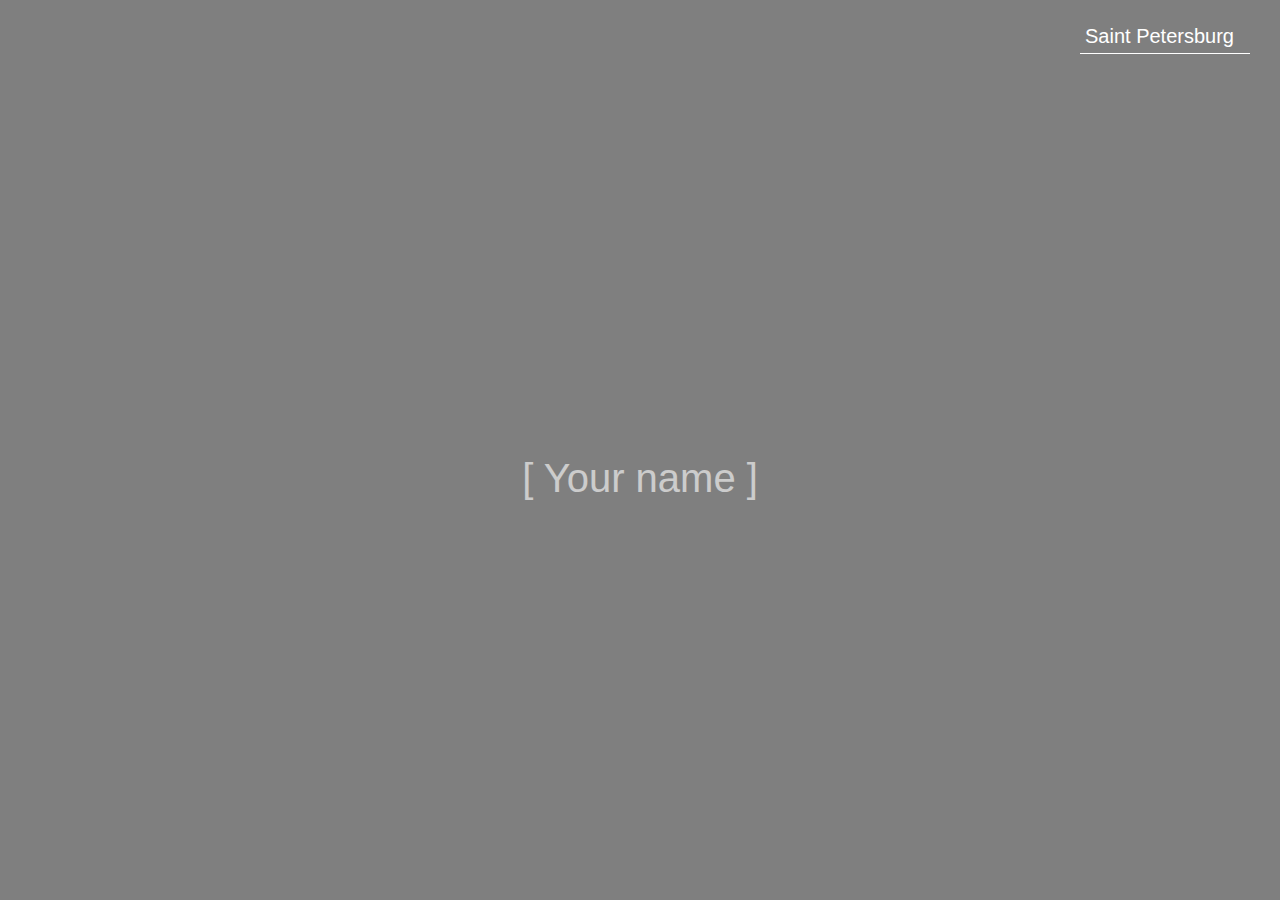
==== momentum/index.html @ f3dc39a8 "feat: add weather" ====
<!DOCTYPE html>
<html lang="en">
<head>
	<meta charset="UTF-8">
	<meta http-equiv="X-UA-Compatible" content="IE=edge">
	<meta name="viewport" content="width=device-width, initial-scale=1.0">
	<link rel="shortcut icon" href="assets/favicon.ico" type="image/x-icon">
	<link rel="stylesheet" href="css/style.css">
	<title>Momentum</title>
</head>
<body>
	<div class="wrapper">
		<header class="header">
			<div class="header-body">
				<div class="header-body-player player">
					<div class="player-controls">
						<button class="player-controls__prev player-icon"></button>
						<button class="player-controls__play player-icon"></button>
						<button class="player-controls__next player-icon"></button>
					 </div>
					 <ul class="player-list"></ul>
				</div>
				<div class="header-body-weather weather">
					<input type="text" class="weather__city" value="Saint Petersburg">
					<i class="weather__icon owf"></i>
					<div class="weather__error" hidden></div>
					<div class="weather-description">
					  <span class="weather-description__temperature"></span>
					  <span class="weather-description__description"></span>
					</div>
					<div class="weather__wind"></div>
					<div class="weather__humidity"></div>
				</div>
			</div>
		</header>
		<main class="content">
			<div class="content-body">
				<div class="content-body-slider slider">
					<div class="slider-icons">
						<button class="slider-icons__prev slider-icon"></button>
						<button class="slider-icons__next slider-icon"></button>
					 </div>
				</div>
				<time class="content-body__time"></time>
				<date class="content-body__date"></date>
				<div class="content-body-greeting">
					<span class="content-body-greeting__text"></span>
					<!-- <input type="text" class="content-body-greeting__name" placeholder="[ Your name ]" maxlength="10"> -->
					<span class="content-body-greeting__name">[ Your name ]</span>
				</div>
			</div>
		</main>
		<footer class="footer">
			<div class="footer-body">
				<button class="footer-body__change"></button>
				<div class="footer-body-quote">
					<div class="footer-body-quote__text"></div>
			  		<div class="footer-body-quote__anchor"></div>
				</div>
			</div>
		</footer>
	</div>	
	<!-- <script type="module" src="js/mainInfo.js"></script> -->
	<script type="module" src="js/script.js"></script>
</body>
</html>
---- momentum/css/style.css ----
@charset "UTF-8";
@font-face {
  font-family: "Arial-MT";
  src: url("../assets/fonts/Arial-MT.woff"); /* Путь к файлу со шрифтом */
}
/*!
 *  owfont-regular 1.0.0 by Deniz Fuchidzhiev - http://websygen.com
 *  License - font: SIL OFL 1.1, css: MIT License
 */
/* FONT PATH
 * -------------------------- */
@font-face {
  font-family: "owfont";
  src: url("../assets/fonts/owfont-regular.eot?v=1.0.0");
  src: url("../assets/fonts/owfont-regular.eot?#iefix&v=1.0.0") format("embedded-opentype"), url("../assets/fonts/owfont-regular.woff") format("woff"), url("../assets/fonts/owfont-regular.ttf") format("truetype"), url("../assets/fonts/owfont-regular.svg#owf-regular") format("svg");
  font-weight: normal;
  font-style: normal;
}
.owf {
  display: inline-block;
  font: normal normal normal 14px/1 owfont;
  font-size: inherit;
  text-rendering: auto;
  -webkit-font-smoothing: antialiased;
  -moz-osx-font-smoothing: grayscale;
  transform: translate(0, 0);
}

/* makes the font 33% larger relative to the icon container */
.owf-lg {
  font-size: 1.33333333em;
  line-height: 0.75em;
  vertical-align: -15%;
}

.owf-2x {
  font-size: 2em;
}

.owf-3x {
  font-size: 3em;
}

.owf-4x {
  font-size: 4em;
}

.owf-5x {
  font-size: 5em;
}

.owf-fw {
  width: 1.28571429em;
  text-align: center;
}

.owf-ul {
  padding-left: 0;
  margin-left: 2.14285714em;
  list-style-type: none;
}

.owf-ul > li {
  position: relative;
}

.owf-li {
  position: absolute;
  left: -2.14285714em;
  width: 2.14285714em;
  top: 0.14285714em;
  text-align: center;
}

.owf-li.owf-lg {
  left: -1.85714286em;
}

.owf-border {
  padding: 0.2em 0.25em 0.15em;
  border: solid 0.08em #eeeeee;
  border-radius: 0.1em;
}

.owf-pull-right {
  float: right;
}

.owf-pull-left {
  float: left;
}

.owf.owf-pull-left {
  margin-right: 0.3em;
}

.owf.owf-pull-right {
  margin-left: 0.3em;
}

/* owfont uses the Unicode Private Use Area (PUA) to ensure screen
 readers do not read off random characters that represent icons */
/*   Weather Condition Codes    */
/*   Thunderstorm - - - - - - - - - - - - - - - - - - - - - - - - - - - - - - - - - - - -    */
/* thunderstorm with light rain */
.owf-200:before,
.owf-200-d:before,
.owf-200-n:before {
  content: "\eb28";
}

/* thunderstorm with rain */
.owf-201:before,
.owf-201-d:before,
.owf-201-n:before {
  content: "\eb29";
}

/* thunderstorm with heavy rain */
.owf-202:before,
.owf-202-d:before,
.owf-202-n:before {
  content: "\eb2a";
}

/*  light thunderstorm  */
.owf-210:before,
.owf-210-d:before,
.owf-210-n:before {
  content: "\eb32";
}

/*  thunderstorm  */
.owf-211:before,
.owf-211-d:before,
.owf-211-n:before {
  content: "\eb33";
}

/*   heavy thunderstorm   */
.owf-212:before,
.owf-212-d:before,
.owf-212-n:before {
  content: "\eb34";
}

/*   ragged thunderstorm   */
.owf-221:before,
.owf-221-d:before,
.owf-221-n:before {
  content: "\eb3d";
}

/*  thunderstorm with light drizzle    */
.owf-230:before,
.owf-230-d:before,
.owf-230-n:before {
  content: "\eb46";
}

/*  thunderstorm with drizzle     */
.owf-231:before,
.owf-231-d:before,
.owf-231-n:before {
  content: "\eb47";
}

/* thunderstorm with heavy drizzle     */
.owf-232:before,
.owf-232-d:before,
.owf-232-n:before {
  content: "\eb48";
}

/*   Drizzle - - - - - - - - - - - - - - - - - - - - - - - - - - - - - - - - - - - -    */
/*  light intensity drizzle */
.owf-300:before,
.owf-300-d:before,
.owf-300-n:before {
  content: "\eb8c";
}

/*  drizzle */
.owf-301:before,
.owf-301-d:before,
.owf-301-n:before {
  content: "\eb8d";
}

/*  heavy intensity drizzle  */
.owf-302:before,
.owf-302-d:before,
.owf-302-n:before {
  content: "\eb8e";
}

/*   light intensity drizzle rain  */
.owf-310:before,
.owf-310-d:before,
.owf-310-n:before {
  content: "\eb96";
}

/*  drizzle rain  */
.owf-311:before,
.owf-311-d:before,
.owf-311-n:before {
  content: "\eb97";
}

/* heavy intensity drizzle rain */
.owf-312:before,
.owf-312-d:before,
.owf-312-n:before {
  content: "\eb98";
}

/* shower rain and drizzle  */
.owf-313:before,
.owf-313-d:before,
.owf-313-n:before {
  content: "\eb99";
}

/* heavy shower rain and drizzle*/
.owf-314:before,
.owf-314-d:before,
.owf-314-n:before {
  content: "\eb9a";
}

/* shower drizzle */
.owf-321:before,
.owf-321-d:before,
.owf-321-n:before {
  content: "\eba1";
}

/*   Rain - - - - - - - - - - - - - - - - - - - - - - - - - - - - - - - - - - - -    */
/* light rain  */
.owf-500:before,
.owf-500-d:before,
.owf-500-n:before {
  content: "\ec54";
}

/* moderate rain  */
.owf-501:before,
.owf-501-d:before,
.owf-501-n:before {
  content: "\ec55";
}

/* heavy intensity rain  */
.owf-502:before,
.owf-502-d:before,
.owf-502-n:before {
  content: "\ec56";
}

/* very heavy rain   */
.owf-503:before,
.owf-503-d:before,
.owf-503-n:before {
  content: "\ec57";
}

/* extreme rain    */
.owf-504:before,
.owf-504-d:before,
.owf-504-n:before {
  content: "\ec58";
}

/* freezing rain    */
.owf-511:before,
.owf-511-d:before,
.owf-511-n:before {
  content: "\ec5f";
}

/*  light intensity shower rain    */
.owf-520:before,
.owf-520-d:before,
.owf-520-n:before {
  content: "\ec68";
}

/* shower rain  */
.owf-521:before,
.owf-521-d:before,
.owf-521-n:before {
  content: "\ec69";
}

/*  heavy intensity shower rain  */
.owf-522:before,
.owf-522-d:before,
.owf-522-n:before {
  content: "\ec6a";
}

/* ragged shower rain  */
.owf-531:before,
.owf-531-d:before,
.owf-531-n:before {
  content: "\ec73";
}

/*   Snow - - - - - - - - - - - - - - - - - - - - - - - - - - - - - - - - - - - -    */
/* light snow  */
.owf-600:before,
.owf-600-d:before,
.owf-600-n:before {
  content: "\ecb8";
}

/*  snow  */
.owf-601:before,
.owf-601-d:before,
.owf-601-n:before {
  content: "\ecb9";
}

/*   heavy snow   */
.owf-602:before,
.owf-602-d:before,
.owf-602-n:before {
  content: "\ecba";
}

/*  sleet  */
.owf-611:before,
.owf-611-d:before,
.owf-611-n:before {
  content: "\ecc3";
}

/*   shower sleet */
.owf-612:before,
.owf-612-d:before,
.owf-612-n:before {
  content: "\ecc4";
}

/* light rain and snow */
.owf-615:before,
.owf-615-d:before,
.owf-615-n:before {
  content: "\ecc7";
}

/* rain and snow  */
.owf-616:before,
.owf-616-d:before,
.owf-616-n:before {
  content: "\ecc8";
}

/* light shower snow  */
.owf-620:before,
.owf-620-d:before,
.owf-620-n:before {
  content: "\eccc";
}

/* shower snow  */
.owf-621:before,
.owf-621-d:before,
.owf-621-n:before {
  content: "\eccd";
}

/* heavy shower snow  */
.owf-622:before,
.owf-622-d:before,
.owf-622-n:before {
  content: "\ecce";
}

/*   Atmosphere - - - - - - - - - - - - - - - - - - - - - - - - - - - - - - - - - - - -    */
/* mist */
.owf-701:before,
.owf-701-d:before,
.owf-701-n:before {
  content: "\ed1d";
}

/* smoke */
.owf-711:before,
.owf-711-d:before,
.owf-711-n:before {
  content: "\ed27";
}

/* haze */
.owf-721:before,
.owf-721-d:before,
.owf-721-n:before {
  content: "\ed31";
}

/* Sand/Dust Whirls */
.owf-731:before,
.owf-731-d:before,
.owf-731-n:before {
  content: "\ed3b";
}

/* Fog */
.owf-741:before,
.owf-741-d:before,
.owf-741-n:before {
  content: "\ed45";
}

/* sand */
.owf-751:before,
.owf-751-d:before,
.owf-751-n:before {
  content: "\ed4f";
}

/* dust */
.owf-761:before,
.owf-761-d:before,
.owf-761-n:before {
  content: "\ed59";
}

/*  VOLCANIC ASH  */
.owf-762:before,
.owf-762-d:before,
.owf-762-n:before {
  content: "\ed5a";
}

/* SQUALLS */
.owf-771:before,
.owf-771-d:before,
.owf-771-n:before {
  content: "\ed63";
}

/* TORNADO */
.owf-781:before,
.owf-781-d:before,
.owf-781-n:before {
  content: "\ed6d";
}

/*   Clouds - - - - - - - - - - - - - - - - - - - - - - - - - - - - - - - - - - - -    */
/*  sky is clear  */ /*  Calm  */
.owf-800:before,
.owf-800-d:before,
.owf-951:before,
.owf-951-d:before {
  content: "\ed80";
}

.owf-800-n:before,
.owf-951-n:before {
  content: "\f168";
}

/*  few clouds   */
.owf-801:before,
.owf-801-d:before {
  content: "\ed81";
}

.owf-801-n:before {
  content: "\f169";
}

/* scattered clouds */
.owf-802:before,
.owf-802-d:before {
  content: "\ed82";
}

.owf-802-n:before {
  content: "\f16a";
}

/* broken clouds  */
.owf-803:before,
.owf-803-d:before,
.owf-803-n:before {
  content: "\ed83";
}

/* overcast clouds  */
.owf-804:before,
.owf-804-d:before,
.owf-804-n:before {
  content: "\ed84";
}

/*   Extreme - - - - - - - - - - - - - - - - - - - - - - - - - - - - - - - - - - - -    */
/* tornado  */
.owf-900:before,
.owf-900-d:before,
.owf-900-n:before {
  content: "\ede4";
}

/*  tropical storm  */
.owf-901:before,
.owf-901-d:before,
.owf-901-n:before {
  content: "\ede5";
}

/* hurricane */
.owf-902:before,
.owf-902-d:before,
.owf-902-n:before {
  content: "\ede6";
}

/* cold */
.owf-903:before,
.owf-903-d:before,
.owf-903-n:before {
  content: "\ede7";
}

/* hot */
.owf-904:before,
.owf-904-d:before,
.owf-904-n:before {
  content: "\ede8";
}

/* windy */
.owf-905:before,
.owf-905-d:before,
.owf-905-n:before {
  content: "\ede9";
}

/* hail */
.owf-906:before,
.owf-906-d:before,
.owf-906-n:before {
  content: "\edea";
}

/*   Additional - - - - - - - - - - - - - - - - - - - - - - - - - - - - - - - - - - - -    */
/* Setting */
.owf-950:before,
.owf-950-d:before,
.owf-950-n:before {
  content: "\ee16";
}

/*  Light breeze  */
.owf-952:before,
.owf-952-d:before,
.owf-952-n:before {
  content: "\ee18";
}

/*  Gentle Breeze  */
.owf-953:before,
.owf-953-d:before,
.owf-953-n:before {
  content: "\ee19";
}

/*  Moderate breeze  */
.owf-954:before,
.owf-954-d:before,
.owf-954-n:before {
  content: "\ee1a";
}

/* Fresh Breeze  */
.owf-955:before,
.owf-955-d:before,
.owf-955-n:before {
  content: "\ee1b";
}

/* Strong  Breeze  */
.owf-956:before,
.owf-956-d:before,
.owf-956-n:before {
  content: "\ee1c";
}

/* High wind, near gale  */
.owf-957:before,
.owf-957-d:before,
.owf-957-n:before {
  content: "\ee1d";
}

/* Gale */
.owf-958:before,
.owf-958-d:before,
.owf-958-n:before {
  content: "\ee1e";
}

/*  Severe Gale  */
.owf-959:before,
.owf-959-d:before,
.owf-959-n:before {
  content: "\ee1f";
}

/* Storm */
.owf-960:before,
.owf-960-d:before,
.owf-960-n:before {
  content: "\ee20";
}

/*  Violent Storm  */
.owf-961:before,
.owf-961-d:before,
.owf-961-n:before {
  content: "\ee21";
}

/* Hurricane */
.owf-962:before,
.owf-962-d:before,
.owf-962-n:before {
  content: "\ee22";
}

* {
  padding: 0px;
  margin: 0px;
  border: 0px;
}

*,
*:before,
*:after {
  box-sizing: border-box;
}

:focus,
:active {
  outline: none;
}

a:focus,
a:active {
  outline: none;
}

html,
body {
  height: 100%;
  min-width: 320pxpx;
}

body {
  color: #fff;
  line-height: 1;
  font-family: "Arial";
  font-size: 16px;
}

input,
button,
textarea {
  font-family: "Arial";
  font-size: inherit;
}

button {
  cursor: pointer;
  color: inherit;
  background-color: inherit;
}

a {
  color: inherit;
}

a:link,
a:visited {
  text-decoration: none;
}

a:hover {
  text-decoration: none;
}

ul li {
  list-style: none;
}

img {
  vertical-align: top;
}

h1,
h2,
h3,
h4,
h5,
h6 {
  font-weight: inherit;
  font-size: inherit;
}

html {
  scroll-behavior: smooth;
}

body {
  min-width: 480px;
  min-height: 100vh;
  text-align: center;
  background: url("../assets/img/bg.jpg") center/cover, rgba(0, 0, 0, 0.5);
  background-blend-mode: multiply;
  transition: background-image 1s ease-in-out;
}
body.lock {
  overflow: hidden;
}
@media (max-width: 768px) {
  body.lock {
    width: 100%;
    position: fixed;
  }
}

.wrapper {
  width: 100%;
  min-height: 100%;
  overflow: hidden;
}
.container {
  max-width: 1170px;
  width: 100%;
  margin: 0px auto;
  color: #000;
}
@media (max-width: 1182px) {
  .container {
    max-width: 970px;
  }
}
@media (max-width: 993px) {
  .container {
    max-width: 750px;
  }
}
@media (max-width: 768px) {
  .container {
    max-width: none;
    padding: 0;
  }
}

.header {
  width: 100%;
  height: 30vh;
  min-height: 220px;
  padding: 20px;
}

.header-body {
  display: flex;
  justify-content: space-between;
  align-items: flex-start;
}

.player-controls {
  width: 120px;
  margin-bottom: 28px;
  display: flex;
  align-items: center;
  justify-content: space-between;
}
.player-controls__prev {
  background-image: url("../assets/svg/play-prev.svg");
}
.player-controls__play {
  width: 40px;
  height: 40px;
  background-size: 40px 40px;
  background-image: url("../assets/svg/play.svg");
}
.player-controls__pause {
  background-image: url("../assets/svg/pause.svg");
}
.player-controls__next {
  background-image: url("../assets/svg/play-next.svg");
}

.player-list {
  text-align: left;
}
.player-list__item {
  position: relative;
  padding: 5px 5px 5px 20px;
  opacity: 0.8;
  transition: 0.3s;
  cursor: pointer;
}
.player-list__item:hover {
  opacity: 1;
}
.player-list__item::before {
  content: "✓";
  position: absolute;
  left: 0;
  top: 2px;
  font-weight: 900;
}
.player-list__item.active::before {
  color: #C5B358;
}

.header-body-weather {
  width: 180px;
  max-height: 180px;
  display: flex;
  flex-direction: column;
  justify-content: space-between;
  align-items: flex-start;
  text-align: left;
}

.weather {
  font-size: 18px;
  line-height: 23px;
}
.weather__city {
  width: 170px;
  height: 34px;
  padding: 5px;
  border-bottom: 1px solid #fff;
  background-color: transparent;
  font-size: 20px;
  line-height: 24px;
  color: #fff;
}
.weather__city::-moz-placeholder {
  font-size: 20px;
  color: #fff;
  opacity: 0.6;
}
.weather__city::placeholder {
  font-size: 20px;
  color: #fff;
  opacity: 0.6;
}
.weather__icon {
  font-size: 44px;
  padding: 15px 0;
}
.weather__error {
  margin: 10px 0px 0px 0px;
}
.weather-description {
  display: flex;
  flex-wrap: wrap;
  justify-content: flex-start;
  align-items: center;
  -moz-column-gap: 14px;
       column-gap: 14px;
}
.footer {
  width: 100%;
  height: 30vh;
  min-height: 160px;
  padding: 20px;
  display: flex;
  flex-direction: column;
  justify-content: flex-end;
  align-items: center;
}

.footer-body__change {
  margin: 0px 0px 30px 0px;
  background-image: url("../assets/svg/reload.svg");
}

.footer-body-quote__text {
  min-height: 32px;
}
.footer-body-quote__anchor {
  min-height: 20px;
}

.content {
  width: 100%;
  height: 40vh;
  min-height: 260px;
  padding: 20px;
  position: relative;
}

.content-body {
  display: flex;
  flex-direction: column;
  justify-content: center;
  align-items: center;
}
.content-body__time {
  min-height: 124px;
  display: block;
  font-family: "Arial-MT";
  font-size: 145px;
  letter-spacing: -10px;
}
@media (max-width: 768px) {
  .content-body__time {
    min-height: 80px;
    font-size: 80px;
    letter-spacing: -5px;
  }
}
.content-body__date {
  min-height: 28px;
  padding: 20px 0;
  font-size: 30px;
}
@media (max-width: 768px) {
  .content-body__date {
    font-size: 20px;
  }
}

.slider-icons__prev {
  left: 20px;
  background-image: url("../assets/svg/slider-prev.svg");
}
.slider-icons__next {
  right: 20px;
  background-image: url("../assets/svg/slider-next.svg");
}

.slider-icon {
  position: absolute;
  top: 50%;
  margin-top: -16px;
  cursor: pointer;
}

.content-body-greeting {
  width: 100vw;
  min-height: 48px;
  font-size: 45px;
}
@media (max-width: 768px) {
  .content-body-greeting {
    min-height: 40px;
    font-size: 32px;
  }
}
.content-body-greeting__name {
  font-size: 40px;
  color: #fff;
  text-align: center;
  background-color: transparent;
  opacity: 0.6;
  cursor: pointer;
}
.content-body-greeting__name.entered {
  opacity: 1;
}
@media (max-width: 768px) {
  .content-body-greeting__name {
    font-size: 32px;
  }
}

.btn {
  display: inline-block;
  padding: 0px 0px;
}
.btn.fw {
  width: 100%;
}

input[type=text], input[type=email], input[type=tel], textarea {
  -webkit-appearance: none;
  -moz-appearance: none;
  appearance: none;
}

.input {
  border-radius: 0 !important;
  width: 100%;
  display: block;
  padding: 0px 20px;
}
textarea.input {
  resize: none;
  padding: 0px 0px 0px 0px;
}

.player-icon,
.slider-icon,
.change-quote {
  width: 32px;
  height: 32px;
  background-size: 32px 32px;
  background-position: center center;
  background-repeat: no-repeat;
  background-color: transparent;
  border: 0;
  outline: 0;
  opacity: 0.8;
  cursor: pointer;
  transition: 0.3s;
}

.player-icon:hover,
.slider-icon:hover,
.change-quote:hover {
  opacity: 1;
}

.player-icon:active,
.slider-icon:active,
.change-quote:active {
  border: 0;
  outline: 0;
  transform: scale(1.1);
}
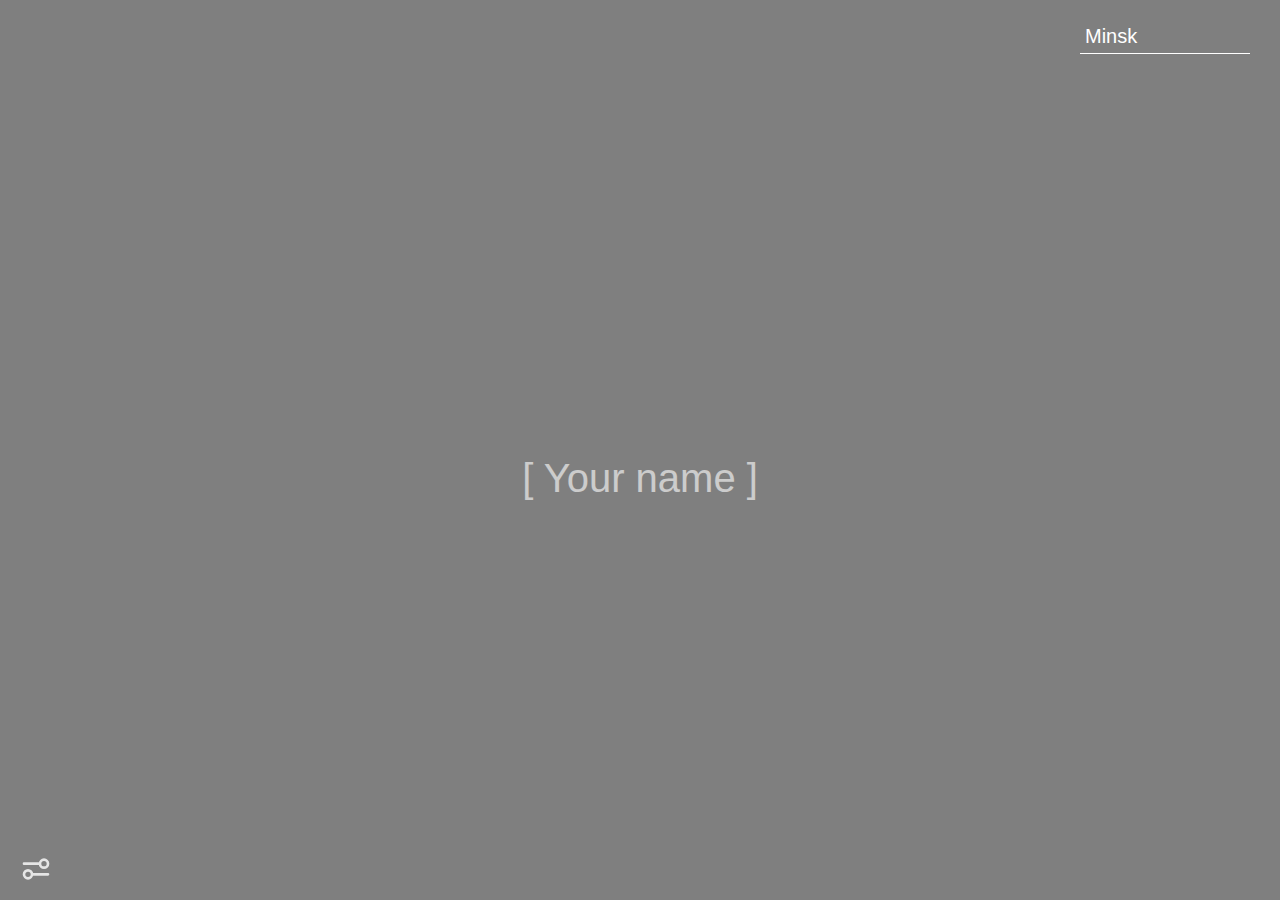
==== commit b6e44d8d: "feat: add settings menu" ====
--- a/momentum/index.html
+++ b/momentum/index.html
@@ -21,7 +21,7 @@
 					 <ul class="player-list"></ul>
 				</div>
 				<div class="header-body-weather weather">
-					<input type="text" class="weather__city" value="Saint Petersburg">
+					<input type="text" class="weather__city" value="Minsk">
 					<i class="weather__icon owf"></i>
 					<div class="weather__error" hidden></div>
 					<div class="weather-description">
@@ -52,10 +52,65 @@
 		</main>
 		<footer class="footer">
 			<div class="footer-body">
-				<button class="footer-body__change"></button>
+				<div class="footer-body-settings">
+					<div class="footer-body-settings-window">
+						<div class="footer-body-settings-window-title">Show</div>
+						<ul class="footer-body-settings-window-list">
+							<li class="footer-body-settings-window-list__option option">
+								<span class="option__text">Time</span>
+								<label class="switch">
+									<input type="checkbox" checked>
+									<span class="toggle"></span>
+								</label>
+							</li>
+							<li class="footer-body-settings-window-list__option option">
+								<span class="option__text">Date</span>
+								<label class="switch">
+									<input type="checkbox" checked>
+									<span class="toggle"></span>
+								</label>
+							</li>
+							<li class="footer-body-settings-window-list__option option">
+								<span class="option__text">Greeting</span>
+								<label class="switch">
+									<input type="checkbox" checked>
+									<span class="toggle"></span>
+								</label>
+							</li>
+							<li class="footer-body-settings-window-list__option option">
+								<span class="option__text">Quote</span>
+								<label class="switch">
+									<input type="checkbox" checked>
+									<span class="toggle"></span>
+								</label>
+							</li>
+							<li class="footer-body-settings-window-list__option option">
+								<span class="option__text">Weather</span>
+								<label class="switch">
+									<input type="checkbox" checked>
+									<span class="toggle"></span>
+								</label>
+							</li>
+							<li class="footer-body-settings-window-list__option option">
+								<span class="option__text">Audio</span>
+								<label class="switch">
+									<input type="checkbox" checked>
+									<span class="toggle"></span>
+								</label>
+							</li>
+						</ul>
+						<div class="footer-body-settings-window-title">Language</div>
+						<div class="footer-body-settings-window-language">
+							<button class="footer-body-settings-window-language__option active">EN</button>
+							<button class="footer-body-settings-window-language__option">RU</button>
+						</div>
+					</div>
+					<button class="footer-body-settings__button settings-icon"></button>
+				</div>
 				<div class="footer-body-quote">
+					<button class="footer-body__change change-quote"></button>
 					<div class="footer-body-quote__text"></div>
-			  		<div class="footer-body-quote__anchor"></div>
+			  		<div class="footer-body-quote__author"></div>
 				</div>
 			</div>
 		</footer>
--- a/momentum/css/style.css
+++ b/momentum/css/style.css
@@ -719,7 +719,8 @@
   min-width: 480px;
   min-height: 100vh;
   text-align: center;
-  background: url("../assets/img/bg.jpg") center/cover, rgba(0, 0, 0, 0.5);
+  background-position: center/cover;
+  background-color: rgba(0, 0, 0, 0.5);
   background-blend-mode: multiply;
   transition: background-image 1s ease-in-out;
 }
@@ -737,6 +738,11 @@
   width: 100%;
   min-height: 100%;
   overflow: hidden;
+  display: flex;
+  flex-direction: column;
+}
+.wrapper > main {
+  flex: 1 1 auto;
 }
 .container {
   max-width: 1170px;
@@ -790,7 +796,7 @@
   background-size: 40px 40px;
   background-image: url("../assets/svg/play.svg");
 }
-.player-controls__pause {
+.player-controls__play.play {
   background-image: url("../assets/svg/pause.svg");
 }
 .player-controls__next {
@@ -828,6 +834,7 @@
   flex-direction: column;
   justify-content: space-between;
   align-items: flex-start;
+  row-gap: 5px;
   text-align: left;
 }
 
@@ -872,27 +879,74 @@
 }
 .footer {
   width: 100%;
-  height: 30vh;
-  min-height: 160px;
   padding: 20px;
+}
+
+.footer-body {
   display: flex;
-  flex-direction: column;
-  justify-content: flex-end;
   align-items: center;
-}
-
+  justify-content: center;
+}
 .footer-body__change {
-  margin: 0px 0px 30px 0px;
   background-image: url("../assets/svg/reload.svg");
 }
 
+.footer-body-settings {
+  position: absolute;
+  bottom: 50px;
+  left: 20px;
+  color: #000;
+}
+.footer-body-settings__button {
+  position: absolute;
+  width: 100%;
+  height: 100%;
+  bottom: -35px;
+  left: 0;
+  background-image: url("../assets/svg/settings.svg");
+}
+.footer-body-settings__button.active {
+  opacity: 1;
+}
+
+.footer-body-settings-window {
+  opacity: 0;
+  padding: 20px;
+  border-radius: 3px;
+  background-color: #fff;
+  transition: all 0.3s ease 0s;
+}
+.footer-body-settings-window.open {
+  opacity: 1;
+}
+
+.footer-body-settings-window-title {
+  font-size: 18px;
+  line-height: 28px;
+  font-weight: 700;
+}
+
+.footer-body-settings-window-list__option {
+  display: flex;
+  justify-content: space-between;
+  align-items: center;
+  line-height: 24px;
+}
+
+.option__text {
+  margin: 0px 10px 0px 0px;
+}
+
+.footer-body-settings-window-language__option {
+  opacity: 0.6;
+}
+.footer-body-settings-window-language__option.active {
+  opacity: 1;
+}
+
 .footer-body-quote__text {
-  min-height: 32px;
-}
-.footer-body-quote__anchor {
-  min-height: 20px;
-}
-
+  padding: 20px 0;
+}
 .content {
   width: 100%;
   height: 40vh;
@@ -976,34 +1030,59 @@
   }
 }
 
-.btn {
+.switch {
+  position: relative;
   display: inline-block;
-  padding: 0px 0px;
-}
-.btn.fw {
-  width: 100%;
-}
-
-input[type=text], input[type=email], input[type=tel], textarea {
-  -webkit-appearance: none;
-  -moz-appearance: none;
-  appearance: none;
-}
-
-.input {
-  border-radius: 0 !important;
-  width: 100%;
-  display: block;
-  padding: 0px 20px;
-}
-textarea.input {
-  resize: none;
-  padding: 0px 0px 0px 0px;
+  width: 35px;
+  height: 18px;
+}
+
+.switch input {
+  opacity: 0;
+  width: 0;
+  height: 0;
+}
+
+.toggle {
+  position: absolute;
+  top: 0;
+  left: 0;
+  right: 0;
+  bottom: 0;
+  border-radius: 34px;
+  background-color: #ccc;
+  transition: all 0.3s ease 0s;
+  cursor: pointer;
+}
+
+.toggle:before {
+  content: "";
+  position: absolute;
+  height: 14px;
+  width: 14px;
+  left: 2px;
+  bottom: 2px;
+  background-color: white;
+  border-radius: 50%;
+  transition: all 0.3s ease 0s;
+}
+
+input:checked + .toggle {
+  background-color: #4cbf3f;
+}
+
+input:focus + .toggle {
+  box-shadow: 0 0 1px #4cbf3f;
+}
+
+input:checked + .toggle:before {
+  transform: translateX(17px);
 }
 
 .player-icon,
 .slider-icon,
-.change-quote {
+.change-quote,
+.settings-icon {
   width: 32px;
   height: 32px;
   background-size: 32px 32px;
@@ -1019,13 +1098,15 @@
 
 .player-icon:hover,
 .slider-icon:hover,
-.change-quote:hover {
+.change-quote:hover,
+.settings-icon:hover {
   opacity: 1;
 }
 
 .player-icon:active,
 .slider-icon:active,
-.change-quote:active {
+.change-quote:active,
+.settings-icon:active {
   border: 0;
   outline: 0;
   transform: scale(1.1);
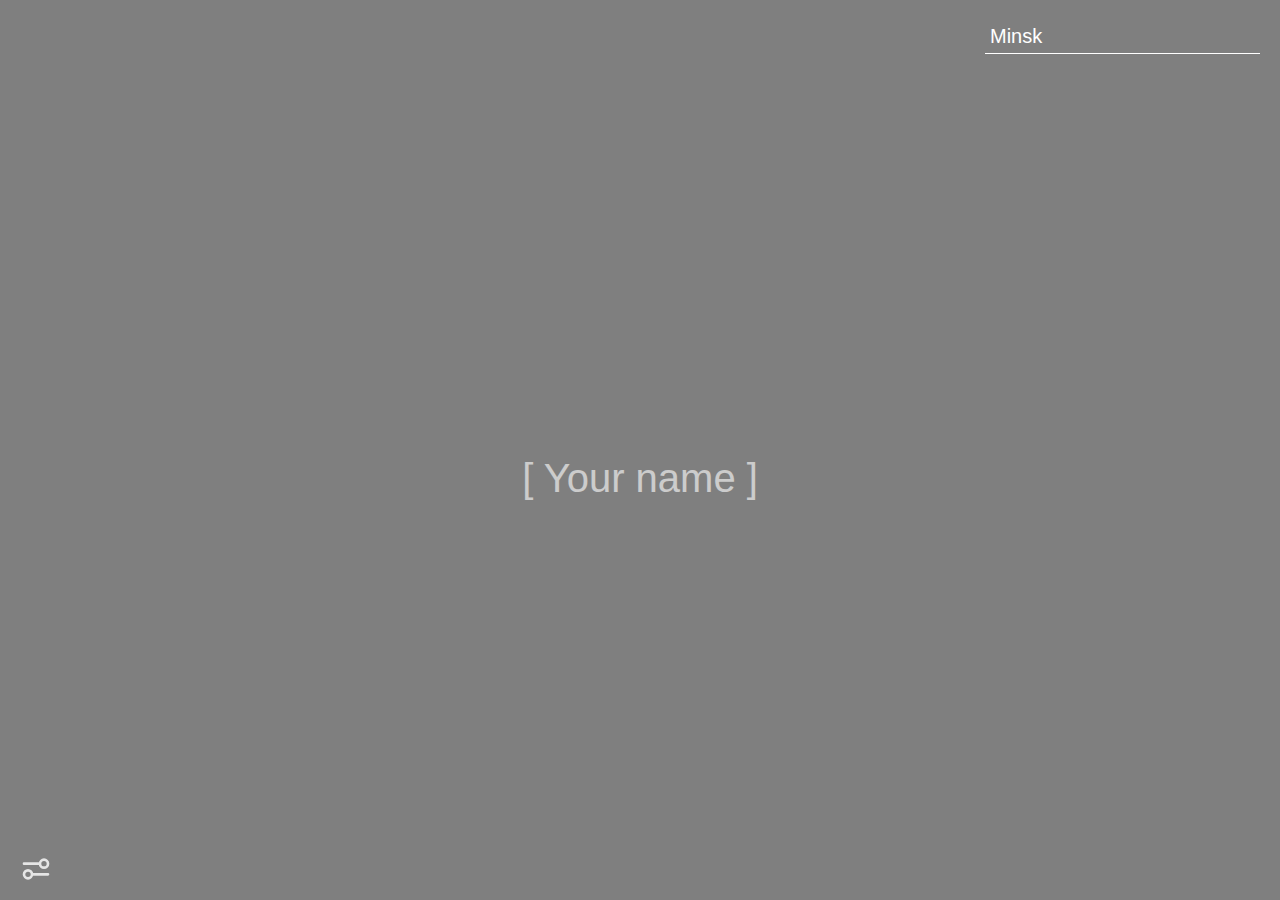
==== commit 928db24a: "feat: languages done" ====
--- a/momentum/index.html
+++ b/momentum/index.html
@@ -54,55 +54,55 @@
 			<div class="footer-body">
 				<div class="footer-body-settings">
 					<div class="footer-body-settings-window">
-						<div class="footer-body-settings-window-title">Show</div>
+						<div class="footer-body-settings-window-title"></div>
 						<ul class="footer-body-settings-window-list">
 							<li class="footer-body-settings-window-list__option option">
-								<span class="option__text">Time</span>
+								<span class="option__text"></span>
 								<label class="switch">
-									<input type="checkbox" checked>
+									<input type="checkbox" checked class="checkbox" data-value="0">
 									<span class="toggle"></span>
 								</label>
 							</li>
 							<li class="footer-body-settings-window-list__option option">
-								<span class="option__text">Date</span>
+								<span class="option__text"></span>
 								<label class="switch">
-									<input type="checkbox" checked>
+									<input type="checkbox" checked class="checkbox" data-value="1">
 									<span class="toggle"></span>
 								</label>
 							</li>
 							<li class="footer-body-settings-window-list__option option">
-								<span class="option__text">Greeting</span>
+								<span class="option__text"></span>
 								<label class="switch">
-									<input type="checkbox" checked>
+									<input type="checkbox" checked class="checkbox" data-value="2">
 									<span class="toggle"></span>
 								</label>
 							</li>
 							<li class="footer-body-settings-window-list__option option">
-								<span class="option__text">Quote</span>
+								<span class="option__text"></span>
 								<label class="switch">
-									<input type="checkbox" checked>
+									<input type="checkbox" checked class="checkbox" data-value="3">
 									<span class="toggle"></span>
 								</label>
 							</li>
 							<li class="footer-body-settings-window-list__option option">
-								<span class="option__text">Weather</span>
+								<span class="option__text"></span>
 								<label class="switch">
-									<input type="checkbox" checked>
+									<input type="checkbox" checked class="checkbox" data-value="4">
 									<span class="toggle"></span>
 								</label>
 							</li>
 							<li class="footer-body-settings-window-list__option option">
-								<span class="option__text">Audio</span>
+								<span class="option__text"></span>
 								<label class="switch">
-									<input type="checkbox" checked>
+									<input type="checkbox" checked class="checkbox" data-value="5">
 									<span class="toggle"></span>
 								</label>
 							</li>
 						</ul>
-						<div class="footer-body-settings-window-title">Language</div>
+						<div class="footer-body-settings-window-title"></div>
 						<div class="footer-body-settings-window-language">
-							<button class="footer-body-settings-window-language__option active">EN</button>
-							<button class="footer-body-settings-window-language__option">RU</button>
+							<button data-value = "0" class="footer-body-settings-window-language__option en">EN</button>
+							<button data-value = "1" class="footer-body-settings-window-language__option ru">RU</button>
 						</div>
 					</div>
 					<button class="footer-body-settings__button settings-icon"></button>
@@ -115,7 +115,6 @@
 			</div>
 		</footer>
 	</div>	
-	<!-- <script type="module" src="js/mainInfo.js"></script> -->
 	<script type="module" src="js/script.js"></script>
 </body>
 </html>--- a/momentum/css/style.css
+++ b/momentum/css/style.css
@@ -719,7 +719,8 @@
   min-width: 480px;
   min-height: 100vh;
   text-align: center;
-  background-position: center/cover;
+  background-position: center;
+  background-size: cover;
   background-color: rgba(0, 0, 0, 0.5);
   background-blend-mode: multiply;
   transition: background-image 1s ease-in-out;
@@ -780,6 +781,10 @@
   align-items: flex-start;
 }
 
+.header-body-player {
+  transition: all 0.3s ease 0s;
+}
+
 .player-controls {
   width: 120px;
   margin-bottom: 28px;
@@ -828,7 +833,7 @@
 }
 
 .header-body-weather {
-  width: 180px;
+  min-width: 200px;
   max-height: 180px;
   display: flex;
   flex-direction: column;
@@ -841,9 +846,10 @@
 .weather {
   font-size: 18px;
   line-height: 23px;
+  transition: all 0.3s ease 0s;
 }
 .weather__city {
-  width: 170px;
+  width: 100%;
   height: 34px;
   padding: 5px;
   border-bottom: 1px solid #fff;
@@ -944,6 +950,9 @@
   opacity: 1;
 }
 
+.footer-body-quote {
+  transition: all 0.3s ease 0s;
+}
 .footer-body-quote__text {
   padding: 20px 0;
 }
@@ -967,6 +976,10 @@
   font-family: "Arial-MT";
   font-size: 145px;
   letter-spacing: -10px;
+  transition: all 0.3s ease 0s;
+}
+.content-body__time.disabled {
+  height: 0;
 }
 @media (max-width: 768px) {
   .content-body__time {
@@ -978,7 +991,11 @@
 .content-body__date {
   min-height: 28px;
   padding: 20px 0;
+  transition: all 0.3s ease 0s;
   font-size: 30px;
+}
+.content-body__date.disabled {
+  height: 0;
 }
 @media (max-width: 768px) {
   .content-body__date {
@@ -997,8 +1014,7 @@
 
 .slider-icon {
   position: absolute;
-  top: 50%;
-  margin-top: -16px;
+  top: 30%;
   cursor: pointer;
 }
 
@@ -1006,6 +1022,10 @@
   width: 100vw;
   min-height: 48px;
   font-size: 45px;
+  transition: all 0.3s ease 0s;
+}
+.content-body-greeting.disabled {
+  height: 0;
 }
 @media (max-width: 768px) {
   .content-body-greeting {
@@ -1028,6 +1048,10 @@
   .content-body-greeting__name {
     font-size: 32px;
   }
+}
+
+.disabled {
+  opacity: 0;
 }
 
 .switch {
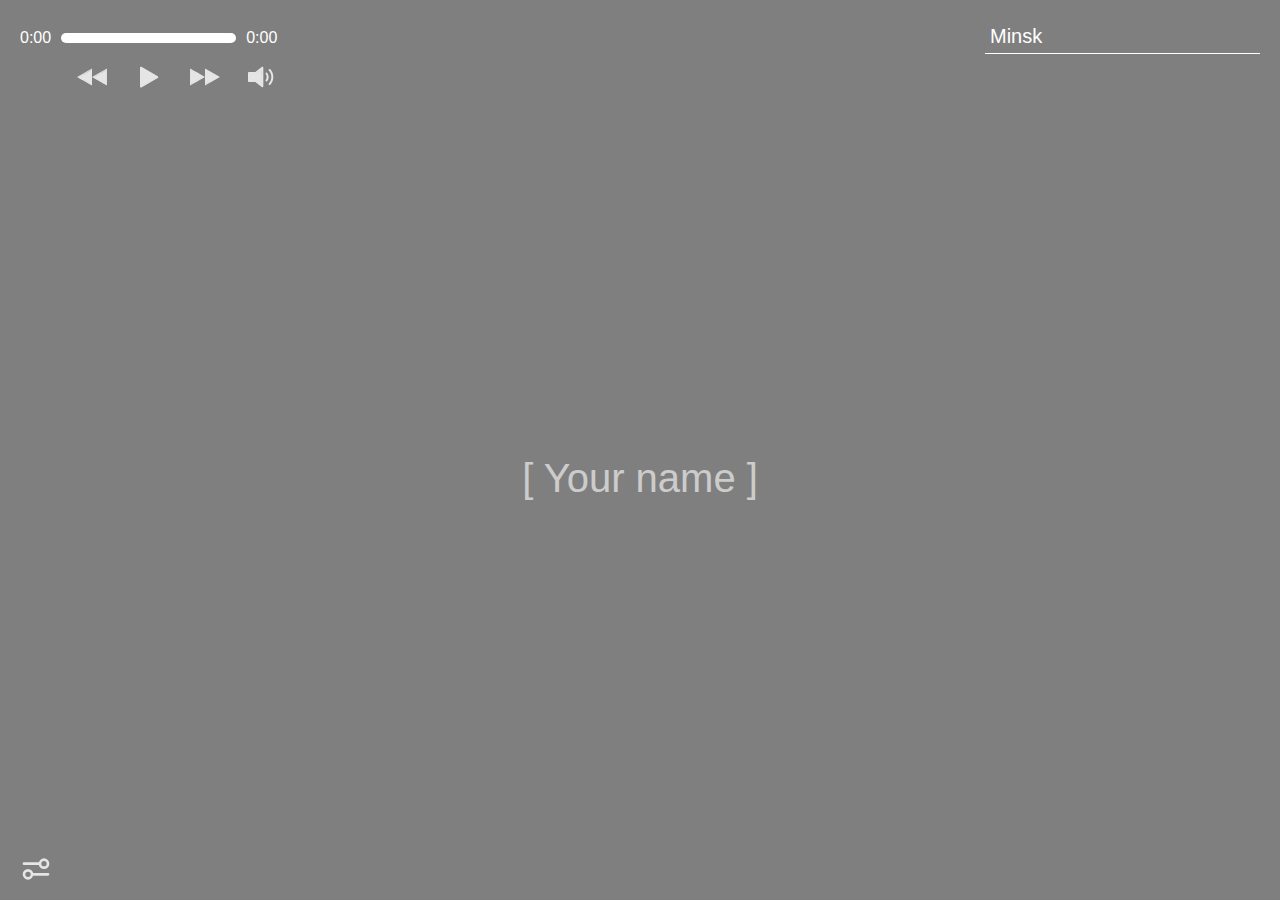
==== commit aa24d962: "feat: add advanced player" ====
--- a/momentum/index.html
+++ b/momentum/index.html
@@ -12,13 +12,33 @@
 	<div class="wrapper">
 		<header class="header">
 			<div class="header-body">
-				<div class="header-body-player player">
+				<!-- <div class="header-body-player player">
 					<div class="player-controls">
 						<button class="player-controls__prev player-icon"></button>
 						<button class="player-controls__play player-icon"></button>
 						<button class="player-controls__next player-icon"></button>
 					 </div>
 					 <ul class="player-list"></ul>
+				</div> -->
+				<div class="header-body-player advanced">
+					<div class="advansed-name"></div>
+					<div class="advanced-timeline">
+						<div class="advanced-timeline__current">0:00</div>
+						<div class="advanced-timeline__line">
+							<div class="advanced-timeline__progress"></div>
+						</div>
+						<div class="advanced-timeline__length">0:00</div>
+					 </div>
+					<div class="advanced-controls">
+						<button class="advanced-controls__prev player-icon"></button>
+						<button class="advanced-controls__play player-icon"></button>
+						<button class="advanced-controls__next player-icon"></button>
+						<button class="advanced-controls__volume player-icon"></button>
+						<div class="advanced-controls-slider">
+							<div class="advanced-controls-slider__progress"></div>
+						</div>
+					</div> 
+					<ul class="advanced-list"></ul>
 				</div>
 				<div class="header-body-weather weather">
 					<input type="text" class="weather__city" value="Minsk">
@@ -45,7 +65,6 @@
 				<date class="content-body__date"></date>
 				<div class="content-body-greeting">
 					<span class="content-body-greeting__text"></span>
-					<!-- <input type="text" class="content-body-greeting__name" placeholder="[ Your name ]" maxlength="10"> -->
 					<span class="content-body-greeting__name">[ Your name ]</span>
 				</div>
 			</div>
@@ -100,6 +119,12 @@
 							</li>
 						</ul>
 						<div class="footer-body-settings-window-title"></div>
+						<div class="footer-body-settings-window-images">
+							<button data-value = "0" class="footer-body-settings-window-images__option git">GIT</button>
+							<button data-value = "1" class="footer-body-settings-window-images__option api">API</button>
+							<input type="text" class="footer-body-settings-window-images__input" value="nature">
+						</div>
+						<div class="footer-body-settings-window-title"></div>
 						<div class="footer-body-settings-window-language">
 							<button data-value = "0" class="footer-body-settings-window-language__option en">EN</button>
 							<button data-value = "1" class="footer-body-settings-window-language__option ru">RU</button>
--- a/momentum/css/style.css
+++ b/momentum/css/style.css
@@ -785,50 +785,99 @@
   transition: all 0.3s ease 0s;
 }
 
-.player-controls {
-  width: 120px;
-  margin-bottom: 28px;
+.advanced-timeline {
+  padding: 10px 0px 15px 0px;
   display: flex;
   align-items: center;
-  justify-content: space-between;
-}
-.player-controls__prev {
+}
+.advanced-timeline__line {
+  width: 175px;
+  height: 10px;
+  margin: 0 10px;
+  border-radius: 5px;
+  background-color: #fff;
+  cursor: pointer;
+  position: relative;
+}
+.advanced-timeline__progress {
+  position: absolute;
+  height: 10px;
+  top: 0;
+  left: 0;
+  background: #444;
+  border-radius: 5px;
+  transition: all 0.3s ease 0s;
+}
+
+.advanced-controls {
+  position: relative;
+  width: 100%;
+}
+.advanced-controls__prev {
   background-image: url("../assets/svg/play-prev.svg");
 }
-.player-controls__play {
-  width: 40px;
-  height: 40px;
-  background-size: 40px 40px;
+.advanced-controls__play {
+  margin: 0 20px;
   background-image: url("../assets/svg/play.svg");
 }
-.player-controls__play.play {
+.advanced-controls__play.play {
   background-image: url("../assets/svg/pause.svg");
 }
-.player-controls__next {
+.advanced-controls__next {
   background-image: url("../assets/svg/play-next.svg");
 }
-
-.player-list {
+.advanced-controls__volume {
+  position: absolute;
+  top: 0;
+  right: 0;
+  background-image: url("../assets/svg/volume.svg");
+}
+.advanced-controls__volume.off {
+  background-image: url("../assets/svg/volume-off.svg");
+}
+
+.advanced-controls-slider {
+  overflow: hidden;
+  position: absolute;
+  top: 4px;
+  right: 40px;
+  width: 0px;
+  height: 25px;
+  background: white;
+  transition: all 0.3s ease 0s;
+}
+.advanced-controls-slider.active {
+  width: 175px;
+}
+.advanced-controls-slider__progress {
+  background: #444;
+  height: 100%;
+  width: 25%;
+  transition: all 0.3s ease 0s;
+}
+
+.advanced-list {
+  padding: 10px 0px 0px 0px;
   text-align: left;
 }
-.player-list__item {
+.advanced-list__item {
   position: relative;
   padding: 5px 5px 5px 20px;
   opacity: 0.8;
   transition: 0.3s;
   cursor: pointer;
 }
-.player-list__item:hover {
+.advanced-list__item:hover {
   opacity: 1;
 }
-.player-list__item::before {
+.advanced-list__item::before {
   content: "✓";
   position: absolute;
   left: 0;
-  top: 2px;
+  top: px;
   font-weight: 900;
 }
-.player-list__item.active::before {
+.advanced-list__item.active::before {
   color: #C5B358;
 }
 
@@ -943,6 +992,26 @@
   margin: 0px 10px 0px 0px;
 }
 
+.footer-body-settings-window-images__option {
+  opacity: 0.6;
+}
+.footer-body-settings-window-images__option.active {
+  opacity: 1;
+}
+.footer-body-settings-window-images__input {
+  width: 100%;
+  height: 0px;
+  background-color: transparent;
+  text-align: center;
+  font-size: 16px;
+  color: #000;
+  transition: all 0.4s ease 0s;
+}
+.footer-body-settings-window-images__input.api {
+  height: 34px;
+  border-bottom: 1px solid #000;
+}
+
 .footer-body-settings-window-language__option {
   opacity: 0.6;
 }
@@ -1015,6 +1084,7 @@
 .slider-icon {
   position: absolute;
   top: 30%;
+  z-index: 5;
   cursor: pointer;
 }
 
@@ -1117,7 +1187,7 @@
   outline: 0;
   opacity: 0.8;
   cursor: pointer;
-  transition: 0.3s;
+  transition: 0.2s;
 }
 
 .player-icon:hover,
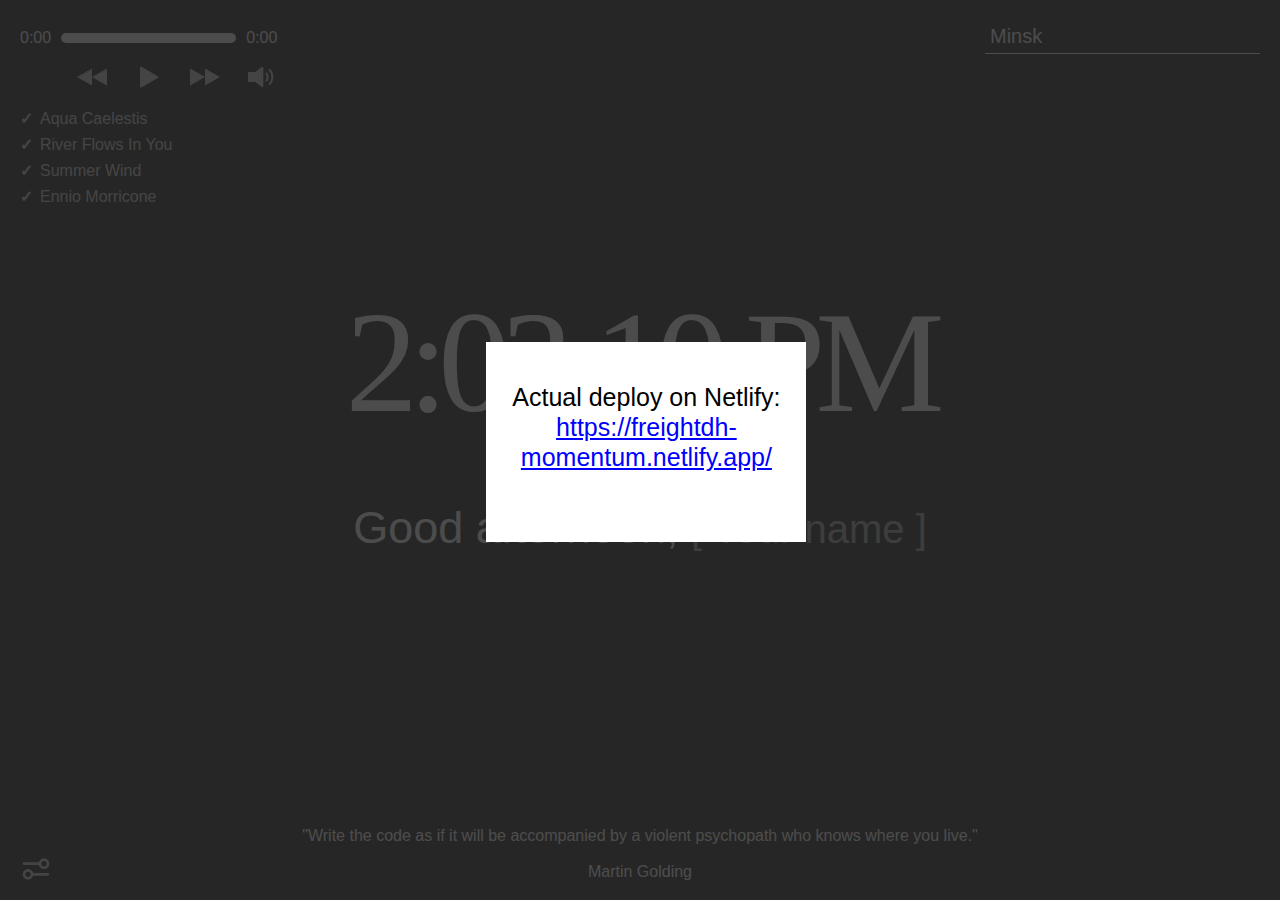
==== commit db508bcd: "Merge pull request #12 from rolling-scopes-school/momentum" ====
--- a/momentum/index.html
+++ b/momentum/index.html
@@ -10,16 +10,15 @@
 </head>
 <body>
 	<div class="wrapper">
+		<div class="overlay">
+			<div class="popup">
+				<div class="popup__content">
+					Actual deploy on Netlify: <a href="https://freightdh-momentum.netlify.app/">https://freightdh-momentum.netlify.app/</a>
+				</div>
+			</div>
+		</div>
 		<header class="header">
 			<div class="header-body">
-				<!-- <div class="header-body-player player">
-					<div class="player-controls">
-						<button class="player-controls__prev player-icon"></button>
-						<button class="player-controls__play player-icon"></button>
-						<button class="player-controls__next player-icon"></button>
-					 </div>
-					 <ul class="player-list"></ul>
-				</div> -->
 				<div class="header-body-player advanced">
 					<div class="advansed-name"></div>
 					<div class="advanced-timeline">
--- a/momentum/css/style.css
+++ b/momentum/css/style.css
@@ -1025,6 +1025,37 @@
 .footer-body-quote__text {
   padding: 20px 0;
 }
+.overlay {
+  position: fixed;
+  top: 0;
+  bottom: 0;
+  left: 0;
+  right: 0;
+  background: rgba(0, 0, 0, 0.7);
+  z-index: 5;
+}
+
+.popup {
+  position: absolute;
+  width: 100%;
+  height: 100%;
+  top: 38%;
+  left: 38%;
+  padding: 40px 20px;
+  background: #fff;
+  width: 25%;
+  height: 200px;
+}
+.popup__content {
+  font-size: 25px;
+  line-height: 30px;
+  color: #000;
+}
+.popup__content a {
+  text-decoration: underline;
+  color: blue;
+}
+
 .content {
   width: 100%;
   height: 40vh;
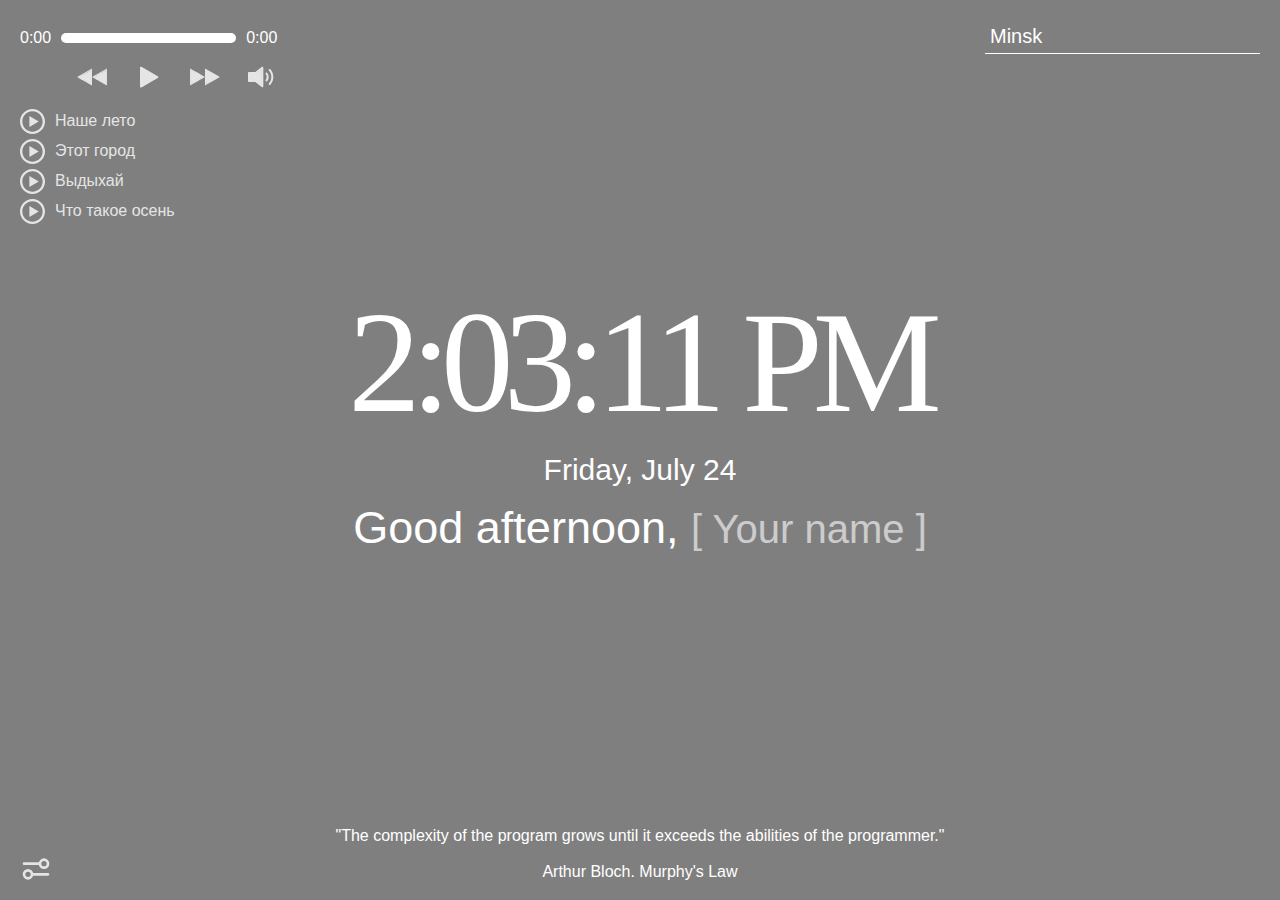
==== commit f6b6f127: "feat: add second api" ====
--- a/momentum/index.html
+++ b/momentum/index.html
@@ -10,13 +10,6 @@
 </head>
 <body>
 	<div class="wrapper">
-		<div class="overlay">
-			<div class="popup">
-				<div class="popup__content">
-					Actual deploy on Netlify: <a href="https://freightdh-momentum.netlify.app/">https://freightdh-momentum.netlify.app/</a>
-				</div>
-			</div>
-		</div>
 		<header class="header">
 			<div class="header-body">
 				<div class="header-body-player advanced">
@@ -119,13 +112,14 @@
 						</ul>
 						<div class="footer-body-settings-window-title"></div>
 						<div class="footer-body-settings-window-images">
-							<button data-value = "0" class="footer-body-settings-window-images__option git">GIT</button>
-							<button data-value = "1" class="footer-body-settings-window-images__option api">API</button>
+							<button data-value = "0" class="footer-body-settings-window-images__option git active">Git</button>
+							<button data-value = "1" class="footer-body-settings-window-images__option unsplash">Unsplash</button>
+							<button data-value = "2" class="footer-body-settings-window-images__option flickr">Flickr</button>
 							<input type="text" class="footer-body-settings-window-images__input" value="nature">
 						</div>
 						<div class="footer-body-settings-window-title"></div>
 						<div class="footer-body-settings-window-language">
-							<button data-value = "0" class="footer-body-settings-window-language__option en">EN</button>
+							<button data-value = "0" class="footer-body-settings-window-language__option en active">EN</button>
 							<button data-value = "1" class="footer-body-settings-window-language__option ru">RU</button>
 						</div>
 					</div>
--- a/momentum/css/style.css
+++ b/momentum/css/style.css
@@ -745,6 +745,7 @@
 .wrapper > main {
   flex: 1 1 auto;
 }
+
 .container {
   max-width: 1170px;
   width: 100%;
@@ -773,6 +774,7 @@
   height: 30vh;
   min-height: 220px;
   padding: 20px;
+  z-index: 2;
 }
 
 .header-body {
@@ -804,7 +806,7 @@
   height: 10px;
   top: 0;
   left: 0;
-  background: #444;
+  background: #A7A7A8;
   border-radius: 5px;
   transition: all 0.3s ease 0s;
 }
@@ -850,7 +852,7 @@
   width: 175px;
 }
 .advanced-controls-slider__progress {
-  background: #444;
+  background: #A7A7A8;
   height: 100%;
   width: 25%;
   transition: all 0.3s ease 0s;
@@ -862,23 +864,18 @@
 }
 .advanced-list__item {
   position: relative;
-  padding: 5px 5px 5px 20px;
+  padding: 7px 5px 7px 35px;
   opacity: 0.8;
   transition: 0.3s;
   cursor: pointer;
+  background: url("../assets/svg/play_1.svg") left/25px 25px no-repeat;
 }
 .advanced-list__item:hover {
   opacity: 1;
 }
-.advanced-list__item::before {
-  content: "✓";
-  position: absolute;
-  left: 0;
-  top: px;
-  font-weight: 900;
-}
-.advanced-list__item.active::before {
-  color: #C5B358;
+.advanced-list__item.active {
+  opacity: 1;
+  background: url("../assets/svg/pause_1.svg") left/25px 25px no-repeat;
 }
 
 .header-body-weather {
@@ -924,6 +921,7 @@
 .weather__error {
   margin: 10px 0px 0px 0px;
 }
+
 .weather-description {
   display: flex;
   flex-wrap: wrap;
@@ -932,6 +930,7 @@
   -moz-column-gap: 14px;
        column-gap: 14px;
 }
+
 .footer {
   width: 100%;
   padding: 20px;
@@ -966,6 +965,7 @@
 
 .footer-body-settings-window {
   opacity: 0;
+  width: 250px;
   padding: 20px;
   border-radius: 3px;
   background-color: #fff;
@@ -997,6 +997,9 @@
 }
 .footer-body-settings-window-images__option.active {
   opacity: 1;
+}
+.footer-body-settings-window-images__option.unsplash {
+  margin: 0 10px;
 }
 .footer-body-settings-window-images__input {
   width: 100%;
@@ -1024,36 +1027,6 @@
 }
 .footer-body-quote__text {
   padding: 20px 0;
-}
-.overlay {
-  position: fixed;
-  top: 0;
-  bottom: 0;
-  left: 0;
-  right: 0;
-  background: rgba(0, 0, 0, 0.7);
-  z-index: 5;
-}
-
-.popup {
-  position: absolute;
-  width: 100%;
-  height: 100%;
-  top: 38%;
-  left: 38%;
-  padding: 40px 20px;
-  background: #fff;
-  width: 25%;
-  height: 200px;
-}
-.popup__content {
-  font-size: 25px;
-  line-height: 30px;
-  color: #000;
-}
-.popup__content a {
-  text-decoration: underline;
-  color: blue;
 }
 
 .content {
